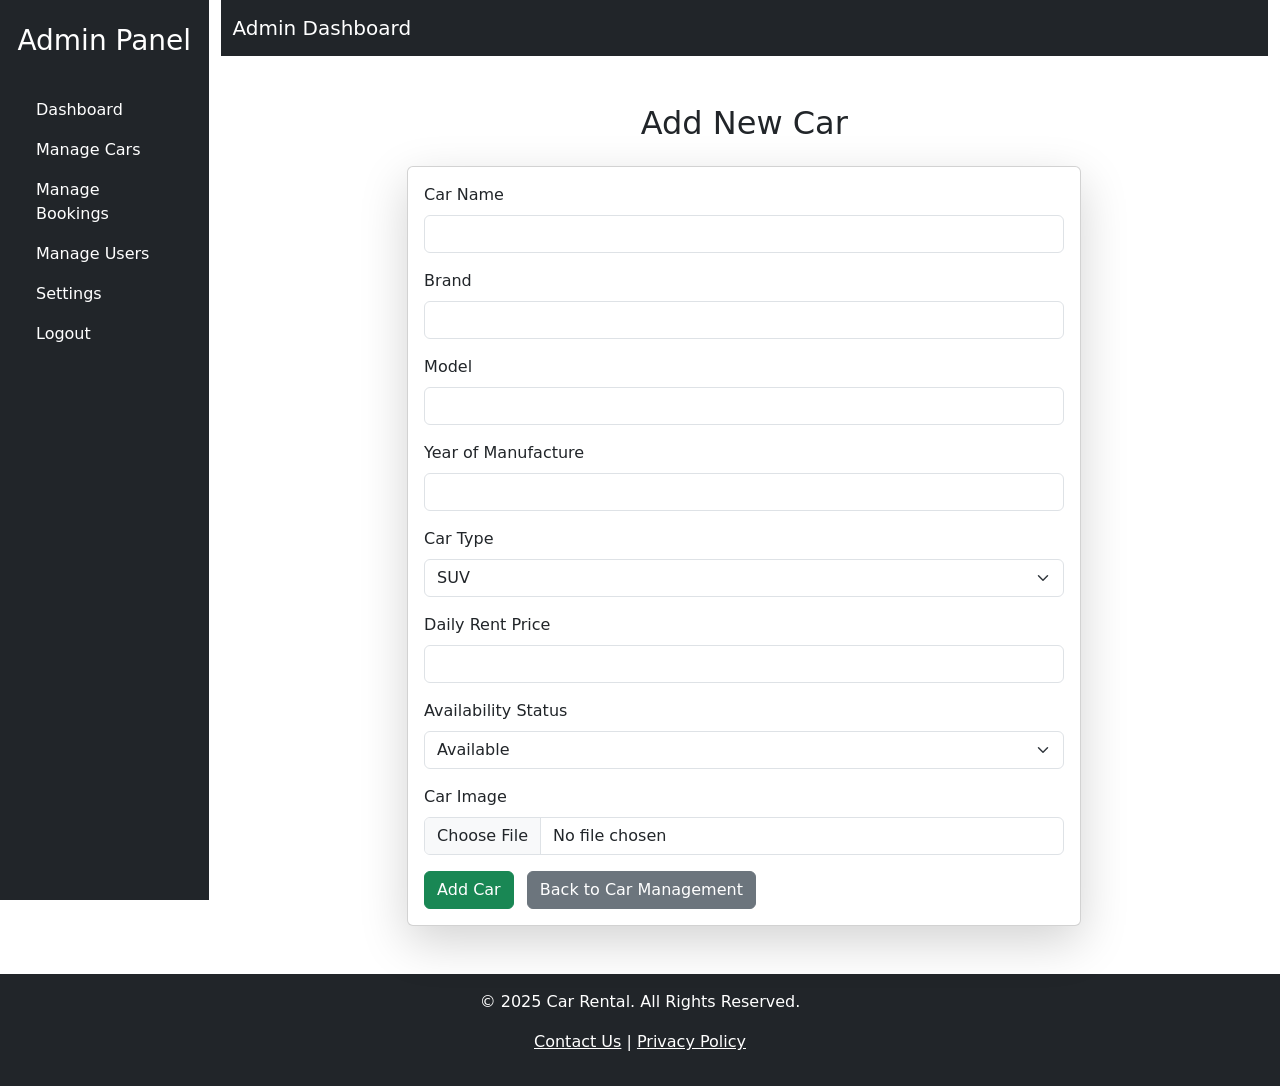
==== Backend/add_car.html @ cf773473 "first commit" ====
<!DOCTYPE html>
<html lang="en">

<head>
    <meta charset="UTF-8">
    <meta name="viewport" content="width=device-width, initial-scale=1.0">
    <title>Add New Car - Admin Dashboard</title>
    <link rel="stylesheet" href="assets/css/style.css">
    <link rel="stylesheet" href="https://cdn.jsdelivr.net/npm/bootstrap@5.3.0/dist/css/bootstrap.min.css">
</head>

<body>
    <div class="d-flex">
        <!-- Sidebar -->
        <div class="bg-dark text-white" style="width: 250px; height: 100vh;">
            <div class="container-fluid">
                <h3 class="text-center py-4">Admin Panel</h3>
                <ul class="nav flex-column px-2">
                    <li class="nav-item">
                        <a class="nav-link text-white" href="admin_dashboard.html">
                            Dashboard
                        </a>
                    </li>
                    <li class="nav-item">
                        <a class="nav-link text-white" href="car_management.html">
                            Manage Cars
                        </a>
                    </li>
                    <li class="nav-item">
                        <a class="nav-link text-white" href="booking_management.html">
                            Manage Bookings
                        </a>
                    </li>
                    <li class="nav-item">
                        <a class="nav-link text-white" href="user_management.html">
                            Manage Users
                        </a>
                    </li>
                    <li class="nav-item">
                        <a class="nav-link text-white" href="settings.html">
                            Settings
                        </a>
                    </li>
                    <li class="nav-item">
                        <a class="nav-link text-white" href="login.html">
                            Logout
                        </a>
                    </li>
                </ul>
            </div>
        </div>

        <!-- Main Content -->
        <div class="container-fluid">
            <nav class="navbar navbar-expand-lg navbar-dark bg-dark">
                <div class="container-fluid">
                    <a class="navbar-brand" href="admin_dashboard.html">Admin Dashboard</a>
                </div>
            </nav>

            <!-- Add New Car Form -->
            <section class="container my-5">
                <h2 class="text-center mb-4">Add New Car</h2>

                <div class="row justify-content-center">
                    <div class="col-lg-8 col-md-10 col-sm-12">
                        <div class="card shadow-lg">
                            <div class="card-body">
                                <form action="submit_car.php" method="POST" enctype="multipart/form-data">
                                    <div class="mb-3">
                                        <label for="car_name" class="form-label">Car Name</label>
                                        <input type="text" class="form-control" id="car_name" name="car_name" required>
                                    </div>

                                    <div class="mb-3">
                                        <label for="brand" class="form-label">Brand</label>
                                        <input type="text" class="form-control" id="brand" name="brand" required>
                                    </div>

                                    <div class="mb-3">
                                        <label for="model" class="form-label">Model</label>
                                        <input type="text" class="form-control" id="model" name="model" required>
                                    </div>

                                    <div class="mb-3">
                                        <label for="year" class="form-label">Year of Manufacture</label>
                                        <input type="number" class="form-control" id="year" name="year" required>
                                    </div>

                                    <div class="mb-3">
                                        <label for="car_type" class="form-label">Car Type</label>
                                        <select class="form-select" id="car_type" name="car_type" required>
                                            <option value="SUV">SUV</option>
                                            <option value="Sedan">Sedan</option>
                                            <option value="Convertible">Convertible</option>
                                            <option value="Coupe">Coupe</option>
                                            <option value="Hatchback">Hatchback</option>
                                            <option value="Truck">Truck</option>
                                        </select>
                                    </div>

                                    <div class="mb-3">
                                        <label for="daily_rent_price" class="form-label">Daily Rent Price</label>
                                        <input type="number" class="form-control" id="daily_rent_price"
                                            name="daily_rent_price" required>
                                    </div>

                                    <div class="mb-3">
                                        <label for="availability_status" class="form-label">Availability Status</label>
                                        <select class="form-select" id="availability_status" name="availability_status"
                                            required>
                                            <option value="Available">Available</option>
                                            <option value="Not Available">Not Available</option>
                                        </select>
                                    </div>

                                    <div class="mb-3">
                                        <label for="car_image" class="form-label">Car Image</label>
                                        <input type="file" class="form-control" id="car_image" name="car_image"
                                            accept="image/*" required>
                                    </div>

                                    <button type="submit" class="btn btn-success">Add Car</button>
                                    <a href="car_management.html" class="btn btn-secondary ms-2">Back to Car
                                        Management</a>
                                </form>
                            </div>
                        </div>
                    </div>
                </div>
            </section>
        </div>
    </div>

    <!-- Footer -->
    <footer class="bg-dark text-white text-center py-3 mt-auto">
        <div class="container">
            <p>&copy; 2025 Car Rental. All Rights Reserved.</p>
            <p><a href="contact.html" class="text-white">Contact Us</a> | <a href="privacy.html"
                    class="text-white">Privacy Policy</a></p>
        </div>
    </footer>

    <script src="https://cdn.jsdelivr.net/npm/bootstrap@5.3.0/dist/js/bootstrap.bundle.min.js"></script>
    <script src="assets/js/script.js"></script>
</body>

</html>
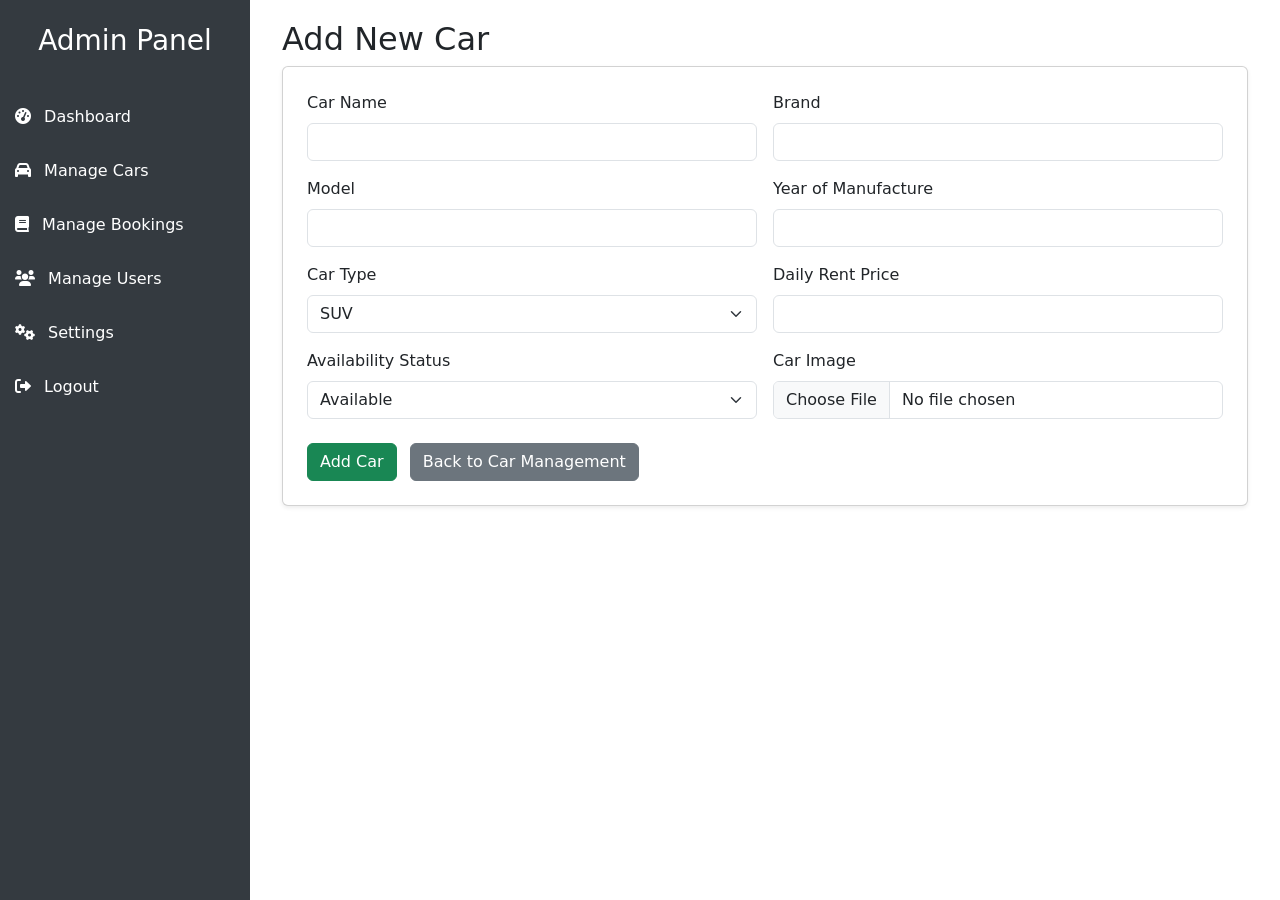
==== commit 54706841: "update admin dashboad with data tble" ====
--- a/Backend/add_car.html
+++ b/Backend/add_car.html
@@ -1,148 +1,194 @@
 <!DOCTYPE html>
 <html lang="en">
-
-<head>
-    <meta charset="UTF-8">
-    <meta name="viewport" content="width=device-width, initial-scale=1.0">
-    <title>Add New Car - Admin Dashboard</title>
-    <link rel="stylesheet" href="assets/css/style.css">
-    <link rel="stylesheet" href="https://cdn.jsdelivr.net/npm/bootstrap@5.3.0/dist/css/bootstrap.min.css">
-</head>
-
-<body>
-    <div class="d-flex">
-        <!-- Sidebar -->
-        <div class="bg-dark text-white" style="width: 250px; height: 100vh;">
-            <div class="container-fluid">
-                <h3 class="text-center py-4">Admin Panel</h3>
-                <ul class="nav flex-column px-2">
-                    <li class="nav-item">
-                        <a class="nav-link text-white" href="admin_dashboard.html">
-                            Dashboard
-                        </a>
-                    </li>
-                    <li class="nav-item">
-                        <a class="nav-link text-white" href="car_management.html">
-                            Manage Cars
-                        </a>
-                    </li>
-                    <li class="nav-item">
-                        <a class="nav-link text-white" href="booking_management.html">
-                            Manage Bookings
-                        </a>
-                    </li>
-                    <li class="nav-item">
-                        <a class="nav-link text-white" href="user_management.html">
-                            Manage Users
-                        </a>
-                    </li>
-                    <li class="nav-item">
-                        <a class="nav-link text-white" href="settings.html">
-                            Settings
-                        </a>
-                    </li>
-                    <li class="nav-item">
-                        <a class="nav-link text-white" href="login.html">
-                            Logout
-                        </a>
-                    </li>
-                </ul>
-            </div>
+    <head>
+        <meta charset="UTF-8" />
+        <meta name="viewport" content="width=device-width, initial-scale=1.0" />
+        <title>Admin Dashboard</title>
+        <link
+            rel="stylesheet"
+            href="https://cdn.jsdelivr.net/npm/bootstrap@5.3.0/dist/css/bootstrap.min.css"
+        />
+        <link
+            rel="stylesheet"
+            href="https://cdnjs.cloudflare.com/ajax/libs/font-awesome/6.0.0/css/all.min.css"
+        />
+        <link rel="stylesheet" href="assets/css/style.css" />
+    </head>
+    <body>
+        <div class="sidebar">
+            <h3 class="text-center py-4">Admin Panel</h3>
+            <a href="admin_dashboard.html"
+                ><i class="fas fa-tachometer-alt me-2"></i> Dashboard</a
+            >
+            <a href="car_management.html"
+                ><i class="fas fa-car me-2"></i> Manage Cars</a
+            >
+            <a href="booking_management.html"
+                ><i class="fas fa-book me-2"></i> Manage Bookings</a
+            >
+            <a href="user_management.html"
+                ><i class="fas fa-users me-2"></i> Manage Users</a
+            >
+            <a href="settings.html"
+                ><i class="fas fa-cogs me-2"></i> Settings</a
+            >
+            <a href="login.html"
+                ><i class="fas fa-sign-out-alt me-2"></i> Logout</a
+            >
         </div>
 
-        <!-- Main Content -->
-        <div class="container-fluid">
-            <nav class="navbar navbar-expand-lg navbar-dark bg-dark">
-                <div class="container-fluid">
-                    <a class="navbar-brand" href="admin_dashboard.html">Admin Dashboard</a>
-                </div>
-            </nav>
+        <div class="content">
+            <!-- <nav class="navbar navbar-expand-lg navbar-dark bg-dark mb-4">
+                <a class="navbar-brand" href="#">Admin Dashboard</a>
+            </nav> -->
 
             <!-- Add New Car Form -->
-            <section class="container my-5">
-                <h2 class="text-center mb-4">Add New Car</h2>
-
-                <div class="row justify-content-center">
-                    <div class="col-lg-8 col-md-10 col-sm-12">
-                        <div class="card shadow-lg">
-                            <div class="card-body">
-                                <form action="submit_car.php" method="POST" enctype="multipart/form-data">
-                                    <div class="mb-3">
-                                        <label for="car_name" class="form-label">Car Name</label>
-                                        <input type="text" class="form-control" id="car_name" name="car_name" required>
-                                    </div>
-
-                                    <div class="mb-3">
-                                        <label for="brand" class="form-label">Brand</label>
-                                        <input type="text" class="form-control" id="brand" name="brand" required>
-                                    </div>
-
-                                    <div class="mb-3">
-                                        <label for="model" class="form-label">Model</label>
-                                        <input type="text" class="form-control" id="model" name="model" required>
-                                    </div>
-
-                                    <div class="mb-3">
-                                        <label for="year" class="form-label">Year of Manufacture</label>
-                                        <input type="number" class="form-control" id="year" name="year" required>
-                                    </div>
-
-                                    <div class="mb-3">
-                                        <label for="car_type" class="form-label">Car Type</label>
-                                        <select class="form-select" id="car_type" name="car_type" required>
-                                            <option value="SUV">SUV</option>
-                                            <option value="Sedan">Sedan</option>
-                                            <option value="Convertible">Convertible</option>
-                                            <option value="Coupe">Coupe</option>
-                                            <option value="Hatchback">Hatchback</option>
-                                            <option value="Truck">Truck</option>
-                                        </select>
-                                    </div>
-
-                                    <div class="mb-3">
-                                        <label for="daily_rent_price" class="form-label">Daily Rent Price</label>
-                                        <input type="number" class="form-control" id="daily_rent_price"
-                                            name="daily_rent_price" required>
-                                    </div>
-
-                                    <div class="mb-3">
-                                        <label for="availability_status" class="form-label">Availability Status</label>
-                                        <select class="form-select" id="availability_status" name="availability_status"
-                                            required>
-                                            <option value="Available">Available</option>
-                                            <option value="Not Available">Not Available</option>
-                                        </select>
-                                    </div>
-
-                                    <div class="mb-3">
-                                        <label for="car_image" class="form-label">Car Image</label>
-                                        <input type="file" class="form-control" id="car_image" name="car_image"
-                                            accept="image/*" required>
-                                    </div>
-
-                                    <button type="submit" class="btn btn-success">Add Car</button>
-                                    <a href="car_management.html" class="btn btn-secondary ms-2">Back to Car
-                                        Management</a>
-                                </form>
+            <section class="container">
+                <h2 class="text-right mb-12">Add New Car</h2>
+                <div class="card shadow-sm p-4">
+                    <form
+                        action="submit_car.php"
+                        method="POST"
+                        enctype="multipart/form-data"
+                    >
+                        <div class="row g-3">
+                            <div class="col-md-6">
+                                <label for="car_name" class="form-label"
+                                    >Car Name</label
+                                >
+                                <input
+                                    type="text"
+                                    class="form-control"
+                                    id="car_name"
+                                    name="car_name"
+                                    required
+                                />
+                            </div>
+                            <div class="col-md-6">
+                                <label for="brand" class="form-label"
+                                    >Brand</label
+                                >
+                                <input
+                                    type="text"
+                                    class="form-control"
+                                    id="brand"
+                                    name="brand"
+                                    required
+                                />
+                            </div>
+                            <div class="col-md-6">
+                                <label for="model" class="form-label"
+                                    >Model</label
+                                >
+                                <input
+                                    type="text"
+                                    class="form-control"
+                                    id="model"
+                                    name="model"
+                                    required
+                                />
+                            </div>
+                            <div class="col-md-6">
+                                <label for="year" class="form-label"
+                                    >Year of Manufacture</label
+                                >
+                                <input
+                                    type="number"
+                                    class="form-control"
+                                    id="year"
+                                    name="year"
+                                    required
+                                />
+                            </div>
+                            <div class="col-md-6">
+                                <label for="car_type" class="form-label"
+                                    >Car Type</label
+                                >
+                                <select
+                                    class="form-select"
+                                    id="car_type"
+                                    name="car_type"
+                                    required
+                                >
+                                    <option value="SUV">SUV</option>
+                                    <option value="Sedan">Sedan</option>
+                                    <option value="Convertible">
+                                        Convertible
+                                    </option>
+                                    <option value="Coupe">Coupe</option>
+                                    <option value="Hatchback">Hatchback</option>
+                                    <option value="Truck">Truck</option>
+                                </select>
+                            </div>
+                            <div class="col-md-6">
+                                <label for="daily_rent_price" class="form-label"
+                                    >Daily Rent Price</label
+                                >
+                                <input
+                                    type="number"
+                                    class="form-control"
+                                    id="daily_rent_price"
+                                    name="daily_rent_price"
+                                    required
+                                />
+                            </div>
+                            <div class="col-md-6">
+                                <label
+                                    for="availability_status"
+                                    class="form-label"
+                                    >Availability Status</label
+                                >
+                                <select
+                                    class="form-select"
+                                    id="availability_status"
+                                    name="availability_status"
+                                    required
+                                >
+                                    <option value="Available">Available</option>
+                                    <option value="Not Available">
+                                        Not Available
+                                    </option>
+                                </select>
+                            </div>
+                            <div class="col-md-6">
+                                <label for="car_image" class="form-label"
+                                    >Car Image</label
+                                >
+                                <input
+                                    type="file"
+                                    class="form-control"
+                                    id="car_image"
+                                    name="car_image"
+                                    accept="image/*"
+                                    required
+                                />
                             </div>
                         </div>
-                    </div>
+                        <div class="mt-4 text-right">
+                            <button type="submit" class="btn btn-success me-2">
+                                Add Car
+                            </button>
+                            <a
+                                href="car_management.html"
+                                class="btn btn-secondary"
+                                >Back to Car Management</a
+                            >
+                        </div>
+                    </form>
                 </div>
             </section>
         </div>
-    </div>
 
-    <!-- Footer -->
-    <footer class="bg-dark text-white text-center py-3 mt-auto">
-        <div class="container">
-            <p>&copy; 2025 Car Rental. All Rights Reserved.</p>
-            <p><a href="contact.html" class="text-white">Contact Us</a> | <a href="privacy.html"
-                    class="text-white">Privacy Policy</a></p>
-        </div>
-    </footer>
+        <!-- <footer class="bg-dark text-white text-center py-3">
+            <div class="container">
+                <p>&copy; 2025 Car Rental. All Rights Reserved.</p>
+                <p>
+                    <a href="contact.html" class="text-white">Contact Us</a> |
+                    <a href="privacy.html" class="text-white">Privacy Policy</a>
+                </p>
+            </div>
+        </footer> -->
 
-    <script src="https://cdn.jsdelivr.net/npm/bootstrap@5.3.0/dist/js/bootstrap.bundle.min.js"></script>
-    <script src="assets/js/script.js"></script>
-</body>
-
+        <script src="https://cdn.jsdelivr.net/npm/bootstrap@5.3.0/dist/js/bootstrap.bundle.min.js"></script>
+    </body>
 </html>
--- a/Backend/assets/css/style.css
+++ b/Backend/assets/css/style.css
@@ -0,0 +1,46 @@
+body {
+    min-height: 100vh;
+    display: flex;
+    flex-direction: column;
+}
+.sidebar {
+    min-height: 100vh;
+    position: fixed;
+    top: 0;
+    left: 0;
+    width: 250px;
+    background-color: #343a40;
+    color: white;
+    overflow-y: auto;
+}
+.sidebar a {
+    color: white;
+    text-decoration: none;
+    padding: 15px;
+    display: block;
+    transition: background 0.3s;
+}
+.sidebar a:hover {
+    background-color: #495057;
+}
+.content {
+    margin-left: 250px;
+    padding: 20px;
+    flex: 1;
+}
+footer {
+    margin-left: 250px;
+}
+@media (max-width: 768px) {
+    .sidebar {
+        position: relative;
+        width: 100%;
+        height: auto;
+    }
+    .content {
+        margin-left: 0;
+    }
+    footer {
+        margin-left: 0;
+    }
+}
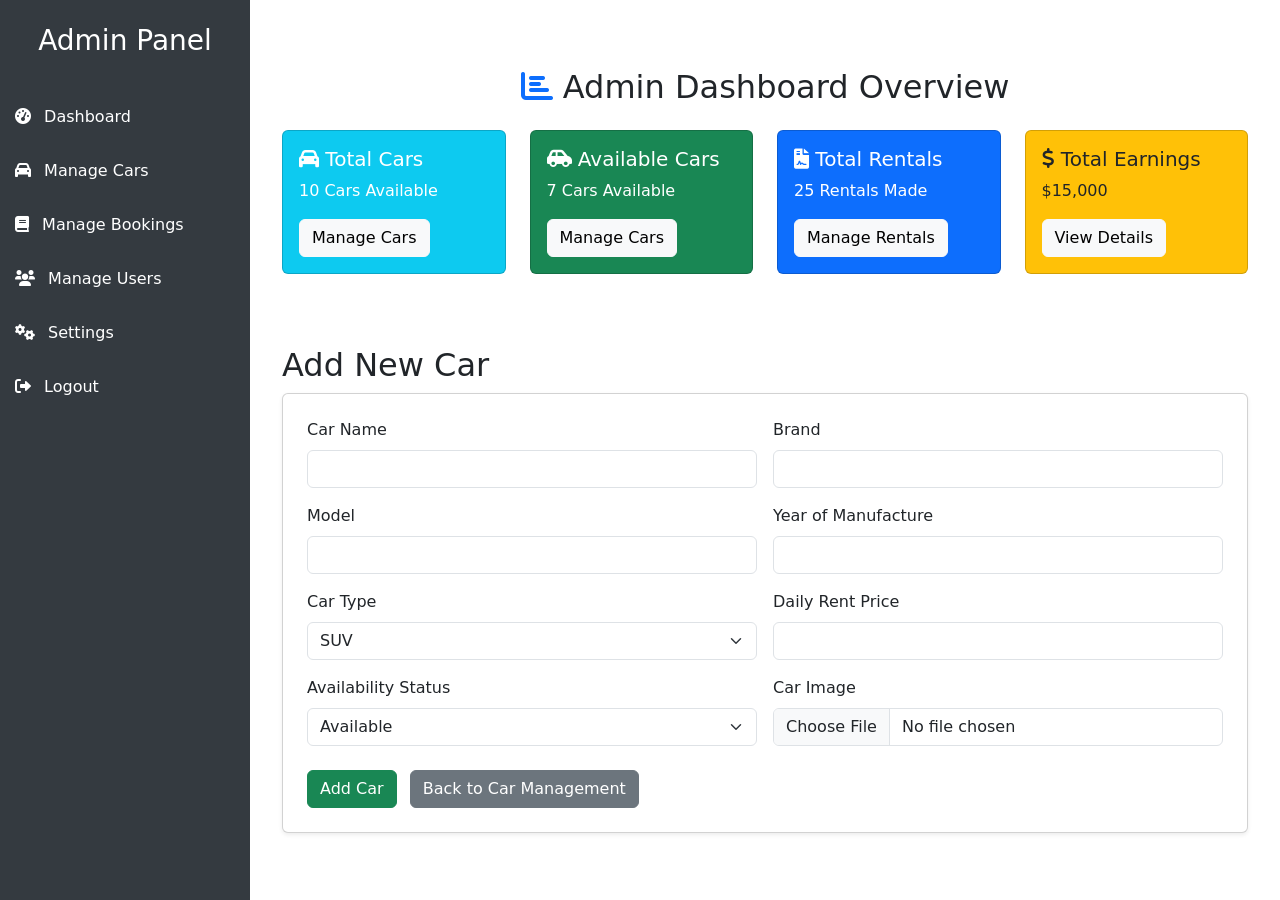
==== commit 17d39d45: "update admin dashboad with data tble" ====
--- a/Backend/add_car.html
+++ b/Backend/add_car.html
@@ -38,9 +38,81 @@
         </div>
 
         <div class="content">
-            <!-- <nav class="navbar navbar-expand-lg navbar-dark bg-dark mb-4">
-                <a class="navbar-brand" href="#">Admin Dashboard</a>
-            </nav> -->
+            <section class="container my-5">
+                <h2 class="text-center mb-4">
+                    <i class="fas fa-chart-bar text-primary"></i> Admin
+                    Dashboard Overview
+                </h2>
+                <div class="row">
+                    <!-- Total Cars -->
+                    <div class="col-md-3 mb-4">
+                        <div class="card bg-info text-white">
+                            <div class="card-body">
+                                <h5 class="card-title">
+                                    <i class="fas fa-car"></i> Total Cars
+                                </h5>
+                                <p class="card-text">10 Cars Available</p>
+                                <a
+                                    href="car_management.html"
+                                    class="btn btn-light"
+                                    >Manage Cars</a
+                                >
+                            </div>
+                        </div>
+                    </div>
+                    <!-- Available Cars -->
+                    <div class="col-md-3 mb-4">
+                        <div class="card bg-success text-white">
+                            <div class="card-body">
+                                <h5 class="card-title">
+                                    <i class="fas fa-car-side"></i> Available
+                                    Cars
+                                </h5>
+                                <p class="card-text">7 Cars Available</p>
+                                <a
+                                    href="car_management.html"
+                                    class="btn btn-light"
+                                    >Manage Cars</a
+                                >
+                            </div>
+                        </div>
+                    </div>
+                    <!-- Total Rentals -->
+                    <div class="col-md-3 mb-4">
+                        <div class="card bg-primary text-white">
+                            <div class="card-body">
+                                <h5 class="card-title">
+                                    <i class="fas fa-file-contract"></i> Total
+                                    Rentals
+                                </h5>
+                                <p class="card-text">25 Rentals Made</p>
+                                <a
+                                    href="booking_management.html"
+                                    class="btn btn-light"
+                                    >Manage Rentals</a
+                                >
+                            </div>
+                        </div>
+                    </div>
+                    <!-- Total Earnings -->
+                    <div class="col-md-3 mb-4">
+                        <div class="card bg-warning text-dark">
+                            <div class="card-body">
+                                <h5 class="card-title">
+                                    <i class="fas fa-dollar-sign"></i> Total
+                                    Earnings
+                                </h5>
+                                <p class="card-text">$15,000</p>
+                                <a
+                                    href="booking_management.html"
+                                    class="btn btn-light"
+                                    >View Details</a
+                                >
+                            </div>
+                        </div>
+                    </div>
+                </div>
+            </section>
 
             <!-- Add New Car Form -->
             <section class="container">
@@ -179,16 +251,6 @@
             </section>
         </div>
 
-        <!-- <footer class="bg-dark text-white text-center py-3">
-            <div class="container">
-                <p>&copy; 2025 Car Rental. All Rights Reserved.</p>
-                <p>
-                    <a href="contact.html" class="text-white">Contact Us</a> |
-                    <a href="privacy.html" class="text-white">Privacy Policy</a>
-                </p>
-            </div>
-        </footer> -->
-
         <script src="https://cdn.jsdelivr.net/npm/bootstrap@5.3.0/dist/js/bootstrap.bundle.min.js"></script>
     </body>
 </html>
